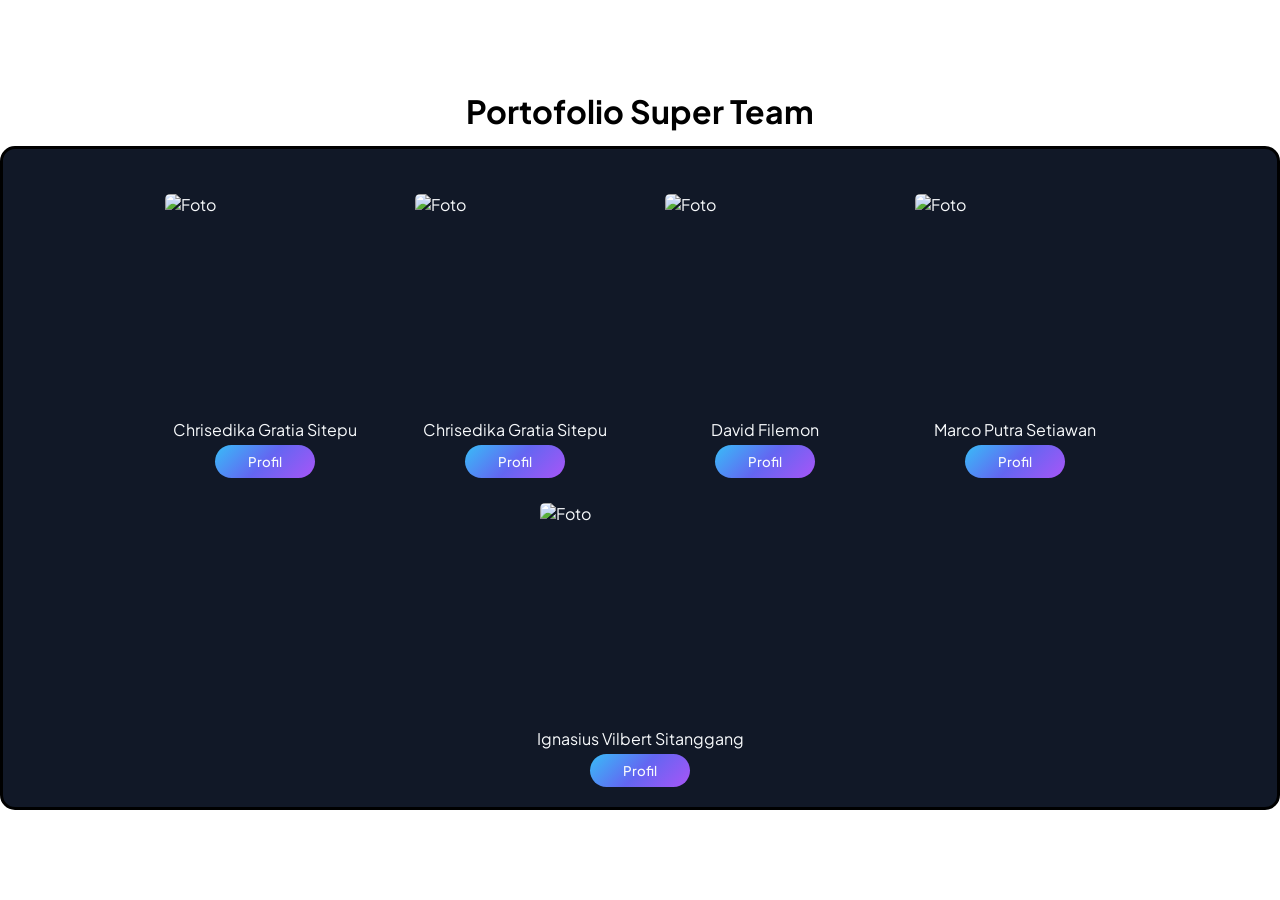
==== index/index.html @ 964b9dd8 "Membuat CSS di main" ====
<!DOCTYPE html>
<html lang="en">
<head>
    <meta charset="UTF-8">
    <meta name="viewport" content="width=device-width, initial-scale=1.0">
    <title>Portofolio Super Team</title>
    <link rel="stylesheet" href="../style/style.css">
</head>
<body>
    <div class="container">
        <h1>Portofolio Super Team</h1>
        <div class="profil-team">
            <div class="porto chris">
                <img src="../images/Chrisedika.webp" alt="Foto">
                <p>Chrisedika Gratia Sitepu</p>
                <button><a href="#"></a>Profil</button>
            </div>
            <div class="porto chris">
                <img src="../images/Chrisedika.webp" alt="Foto">
                <p>Chrisedika Gratia Sitepu</p>
                <button><a href="#"></a>Profil</button>
            </div>
            <div class="porto david">
                <img src="../images/Chrisedika.webp" alt="Foto">
                <p>David Filemon</p>
                <button><a href="#"></a>Profil</button>
            </div>
            <div class="porto marco">
                <img src="../images/Chrisedika.webp" alt="Foto">
                <p>Marco Putra Setiawan</p>
                <button><a href="#"></a>Profil</button>
            </div>
            <div class="porto vilbert">
                <img src="../images/Chrisedika.webp" alt="Foto">
                <p>Ignasius Vilbert Sitanggang</p>
                <button><a href="#"></a>Profil</button>
            </div>
        </div>
    </div>
</body>
</html>
---- style/style.css ----
@import url('https://fonts.googleapis.com/css2?family=JetBrains+Mono:wght@400;500;600&family=Plus+Jakarta+Sans:wght@400;500;600;700;800&display=swap');

:root {
    --background-utama: #090d16;
    --background-sekunder: #111827;
    --aksen-utama: #38bdf8;
    --aksen-tersier: #a855f7;
    --teks-utama: #f8fafc;
    --teks-sekunder: #94a3b8;
}

* {
    margin: 0;
    padding: 0;
    box-sizing: border-box;
}

body {
    font-family: 'Plus Jakarta Sans', sans-serif;
    min-width: 100vh;
    display: flex;
    justify-content: center;
    align-items: center;
}

.container {
    display: flex;
    justify-content: center;
    align-items: center;
    flex-direction: column;
    min-height: 100vh;
}

.profil-team {
    width: 100%;
    display: flex;
    flex-direction: row;
    flex-wrap: wrap;
    justify-content: center;
    border: 3px solid black;
    padding: 20px;
    background-color: var(--background-sekunder);
    color: var(--teks-utama);
    border-radius: 15px;
    margin-top: 15px;
}

.porto img {
    width: 200px;
    height: 200px;
    object-fit: cover;
    margin: 25px;
    border-radius: 5px;
}

.porto {
    display: flex;
    flex-direction: column;
    justify-content: center;
    align-items: center;
}

p {
    margin-bottom: 5px;
}

button {
    width: 100px;
    padding: 8px;
    border-radius: 20px;
    border: none;
    background: linear-gradient(135deg,
            #38bdf8,
            #6366f1,
            #a855f7);
    color: var(--teks-utama);
    font-family: inherit;
    font-weight: 500;
    cursor: pointer;

    transition: all 0.3s ease;
}

button:hover {
    transform: translateY(-3px);
    box-shadow:
        0 0 10px rgba(56, 189, 248, 0.5),
        0 0 20px rgba(168, 85, 247, 0.3);
}
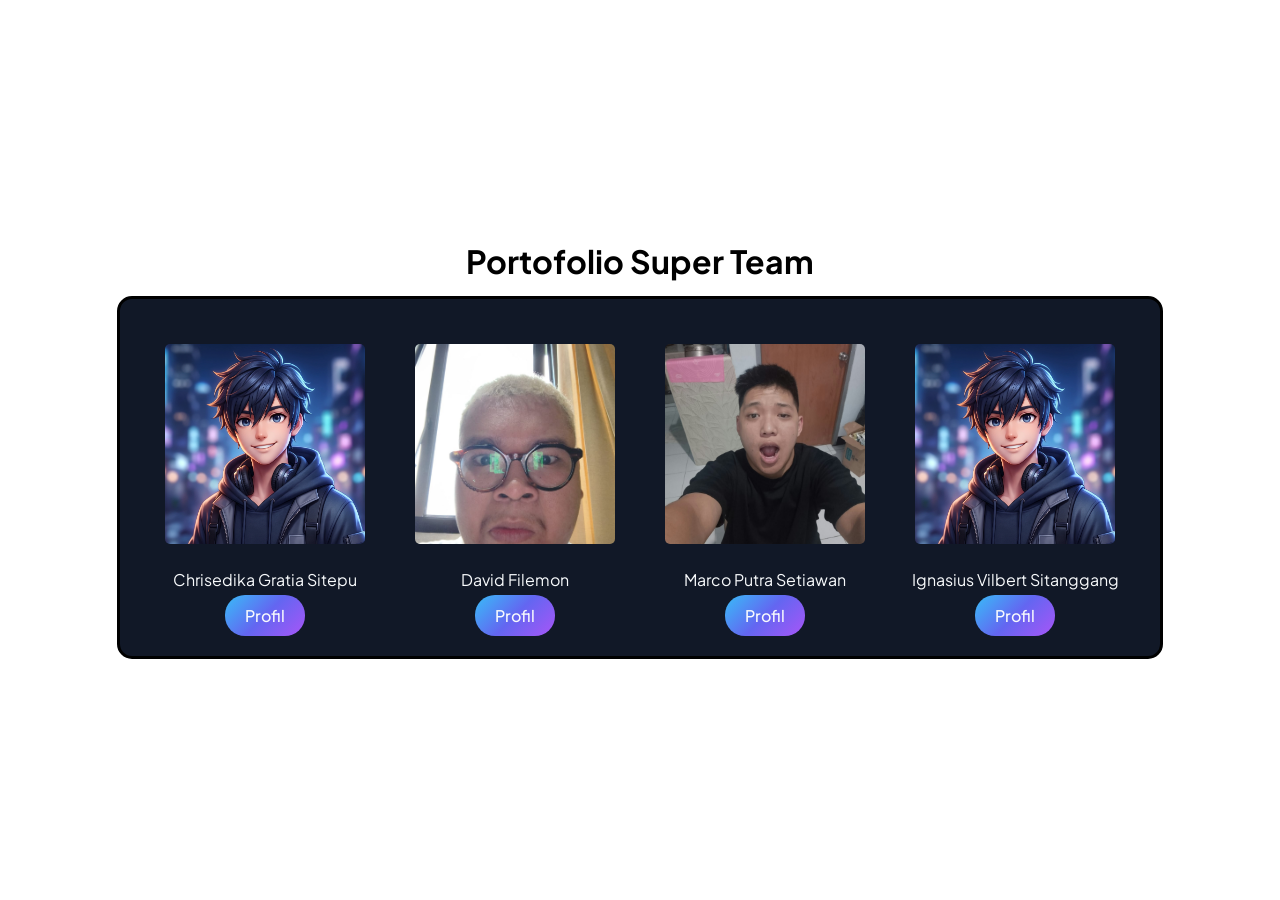
==== commit 0074abf9: "perbaikan index" ====
--- a/index/index.html
+++ b/index/index.html
@@ -11,29 +11,24 @@
         <h1>Portofolio Super Team</h1>
         <div class="profil-team">
             <div class="porto chris">
-                <img src="../images/Chrisedika.webp" alt="Foto">
+                <img src="../images/foto_chrisedika.webp" alt="Foto">
                 <p>Chrisedika Gratia Sitepu</p>
-                <button><a href="#"></a>Profil</button>
+                <a href="chrisedika.html">Profil</a>
             </div>
             <div class="porto chris">
-                <img src="../images/Chrisedika.webp" alt="Foto">
-                <p>Chrisedika Gratia Sitepu</p>
-                <button><a href="#"></a>Profil</button>
+                <img src="../images/fotoprofile_david.jpeg" alt="Foto">
+                <p>David Filemon</p>
+                <a href="david.html">Profil</a>
             </div>
-            <div class="porto david">
-                <img src="../images/Chrisedika.webp" alt="Foto">
-                <p>David Filemon</p>
-                <button><a href="#"></a>Profil</button>
+            <div class="porto chris">
+                <img src="../images/foto_marco.jpeg" alt="Foto">
+                <p>Marco Putra Setiawan</p>
+                <a href="marco.html">Profil</a>
             </div>
-            <div class="porto marco">
-                <img src="../images/Chrisedika.webp" alt="Foto">
-                <p>Marco Putra Setiawan</p>
-                <button><a href="#"></a>Profil</button>
-            </div>
-            <div class="porto vilbert">
-                <img src="../images/Chrisedika.webp" alt="Foto">
+            <div class="porto chris">
+                <img src="../images/foto_chrisedika.webp" alt="Foto">
                 <p>Ignasius Vilbert Sitanggang</p>
-                <button><a href="#"></a>Profil</button>
+                <a href="vilbert.html">Profil</a>
             </div>
         </div>
     </div>
--- a/style/style.css
+++ b/style/style.css
@@ -64,26 +64,29 @@
     margin-bottom: 5px;
 }
 
-button {
-    width: 100px;
-    padding: 8px;
-    border-radius: 20px;
-    border: none;
+a {
+    text-decoration: none;
+    color: var(--teks-utama);
     background: linear-gradient(135deg,
             #38bdf8,
             #6366f1,
             #a855f7);
-    color: var(--teks-utama);
+    padding: 10px 20px;
+    border-radius: 20px;
+    cursor: pointer;
+    font-weight: 500;
     font-family: inherit;
-    font-weight: 500;
-    cursor: pointer;
 
+    display: inline-block;
     transition: all 0.3s ease;
 }
 
-button:hover {
+a:hover {
     transform: translateY(-3px);
     box-shadow:
         0 0 10px rgba(56, 189, 248, 0.5),
         0 0 20px rgba(168, 85, 247, 0.3);
-}+}
+
+
+
